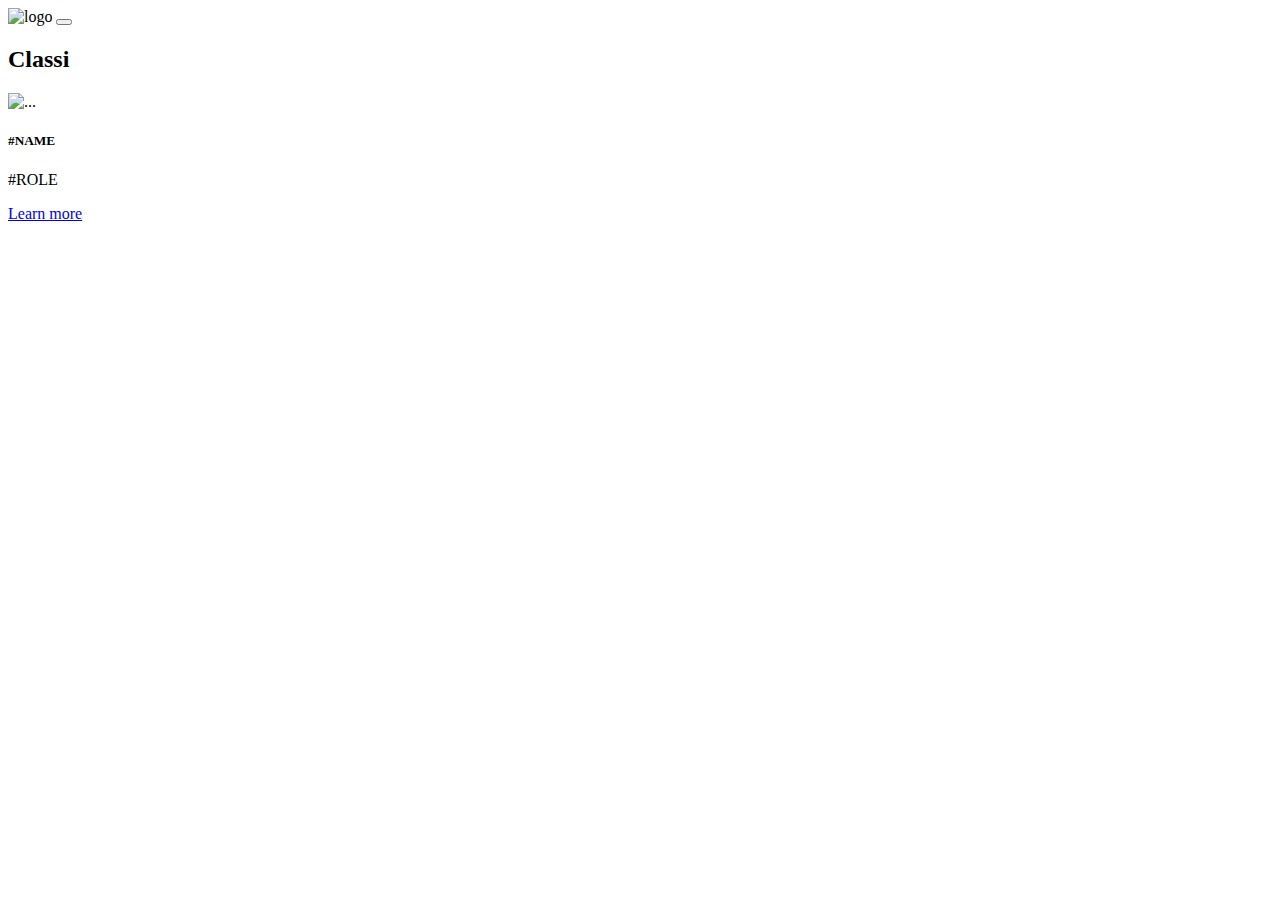
==== index.html @ a1c6ae5d "add some photo" ====
<!DOCTYPE html>
<html lang="en">

<head>
    <meta charset="UTF-8">
    <meta http-equiv="X-UA-Compatible" content="IE=edge">
    <meta name="viewport" content="width=device-width, initial-scale=1.0">
    <title>D&D wiki</title>
    <link href="https://cdn.jsdelivr.net/npm/bootstrap@5.2.0-beta1/dist/css/bootstrap.min.css" rel="stylesheet"
        integrity="sha384-0evHe/X+R7YkIZDRvuzKMRqM+OrBnVFBL6DOitfPri4tjfHxaWutUpFmBp4vmVor" crossorigin="anonymous">
    <link rel="stylesheet" href="./style.css">
</head>

<body>
    <header class="nav-bar">
        <img class="logo" src="./assets/logo.png" alt="logo">
        <button class="menu-button"></button>
    </header>
    <div class="mid-page">
        <!-- CAROUSEL -->
    </div>
    <h2 class="title2">Classi</h2>
    <div id="classes-container">
        <div class="card" style="width: 18rem;">
            <img src="..." class="card-img-top" alt="...">
            <div class="card-body">
              <h5 class="card-title">#NAME</h5>
              <p class="card-text">#ROLE</p>
              <a href="#URLDIRIFERIMENTO" class="btn btn-primary">Learn more</a>
            </div>
          </div>
    </div>



</body>

<script src="https://cdn.jsdelivr.net/npm/bootstrap@5.2.0-beta1/dist/js/bootstrap.bundle.min.js"
    integrity="sha384-pprn3073KE6tl6bjs2QrFaJGz5/SUsLqktiwsUTF55Jfv3qYSDhgCecCxMW52nD2"
    crossorigin="anonymous"></script>

<script src="./model.js"></script>
<script src="./script.js"></script>

</html>
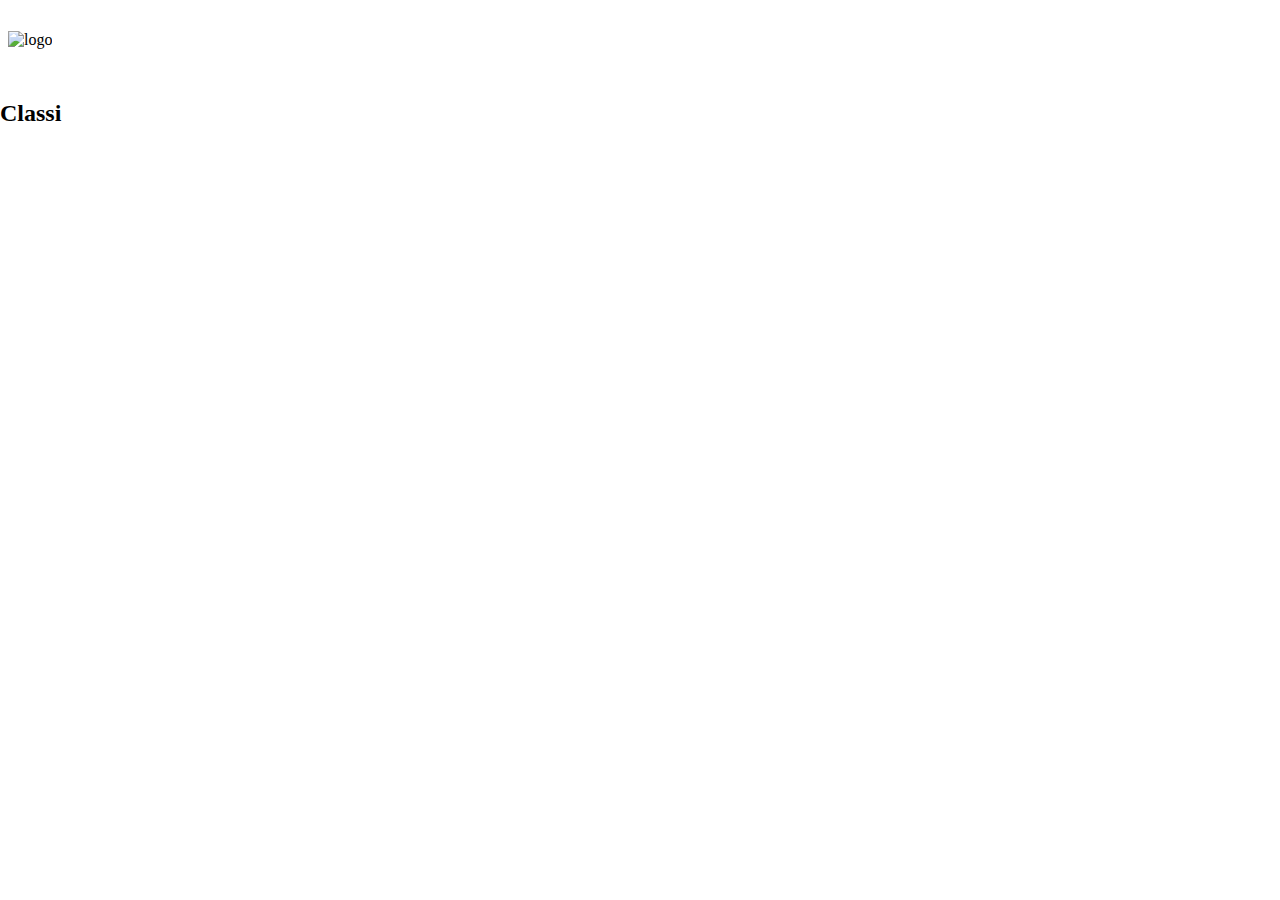
==== commit 9913e7db: "push inutile" ====
--- a/index.html
+++ b/index.html
@@ -21,7 +21,7 @@
     </div>
     <h2 class="title2">Classi</h2>
     <div id="classes-container">
-        <div class="card" style="width: 18rem;">
+        <!-- <div class="card" style="width: 18rem;">
             <img src="..." class="card-img-top" alt="...">
             <div class="card-body">
               <h5 class="card-title">#NAME</h5>
@@ -29,7 +29,7 @@
               <a href="#URLDIRIFERIMENTO" class="btn btn-primary">Learn more</a>
             </div>
           </div>
-    </div>
+    </div> -->
 
 
 
--- a/style.css
+++ b/style.css
@@ -0,0 +1,60 @@
+html,
+body {
+    margin: 0px;
+    padding: 0px;
+    width: 100%;
+    height: 100%;
+}
+
+
+.nav-bar {
+    min-height: 50px;
+    box-sizing: border-box;
+    display: flex;
+    align-items: center;
+    padding: 8px;
+    justify-content: space-between;
+}
+
+.logo {
+    max-height: 80px;
+}
+
+.menu-button {
+    background-image: url(./assets/menu.svg);
+    height: 64px;
+    width: 64px;
+    background-repeat: no-repeat;
+    background-position: center;
+    border: none;
+    background-color: transparent;
+}
+
+.menu-button:hover {
+    cursor: pointer;
+}
+
+
+.general-img {
+    width: 100%;
+    margin: none;
+}
+
+
+@media screen and (min-width: 500px) {
+    .classes-container {
+        display: grid;
+        grid-template-columns: 1fr 1fr 1fr;
+        grid-template-rows: 1fr 1fr 1fr 1fr;
+    }
+}
+
+.card {
+    border: solid 1px black;
+    width: fit-content;
+
+}
+
+.card-img-top {
+
+}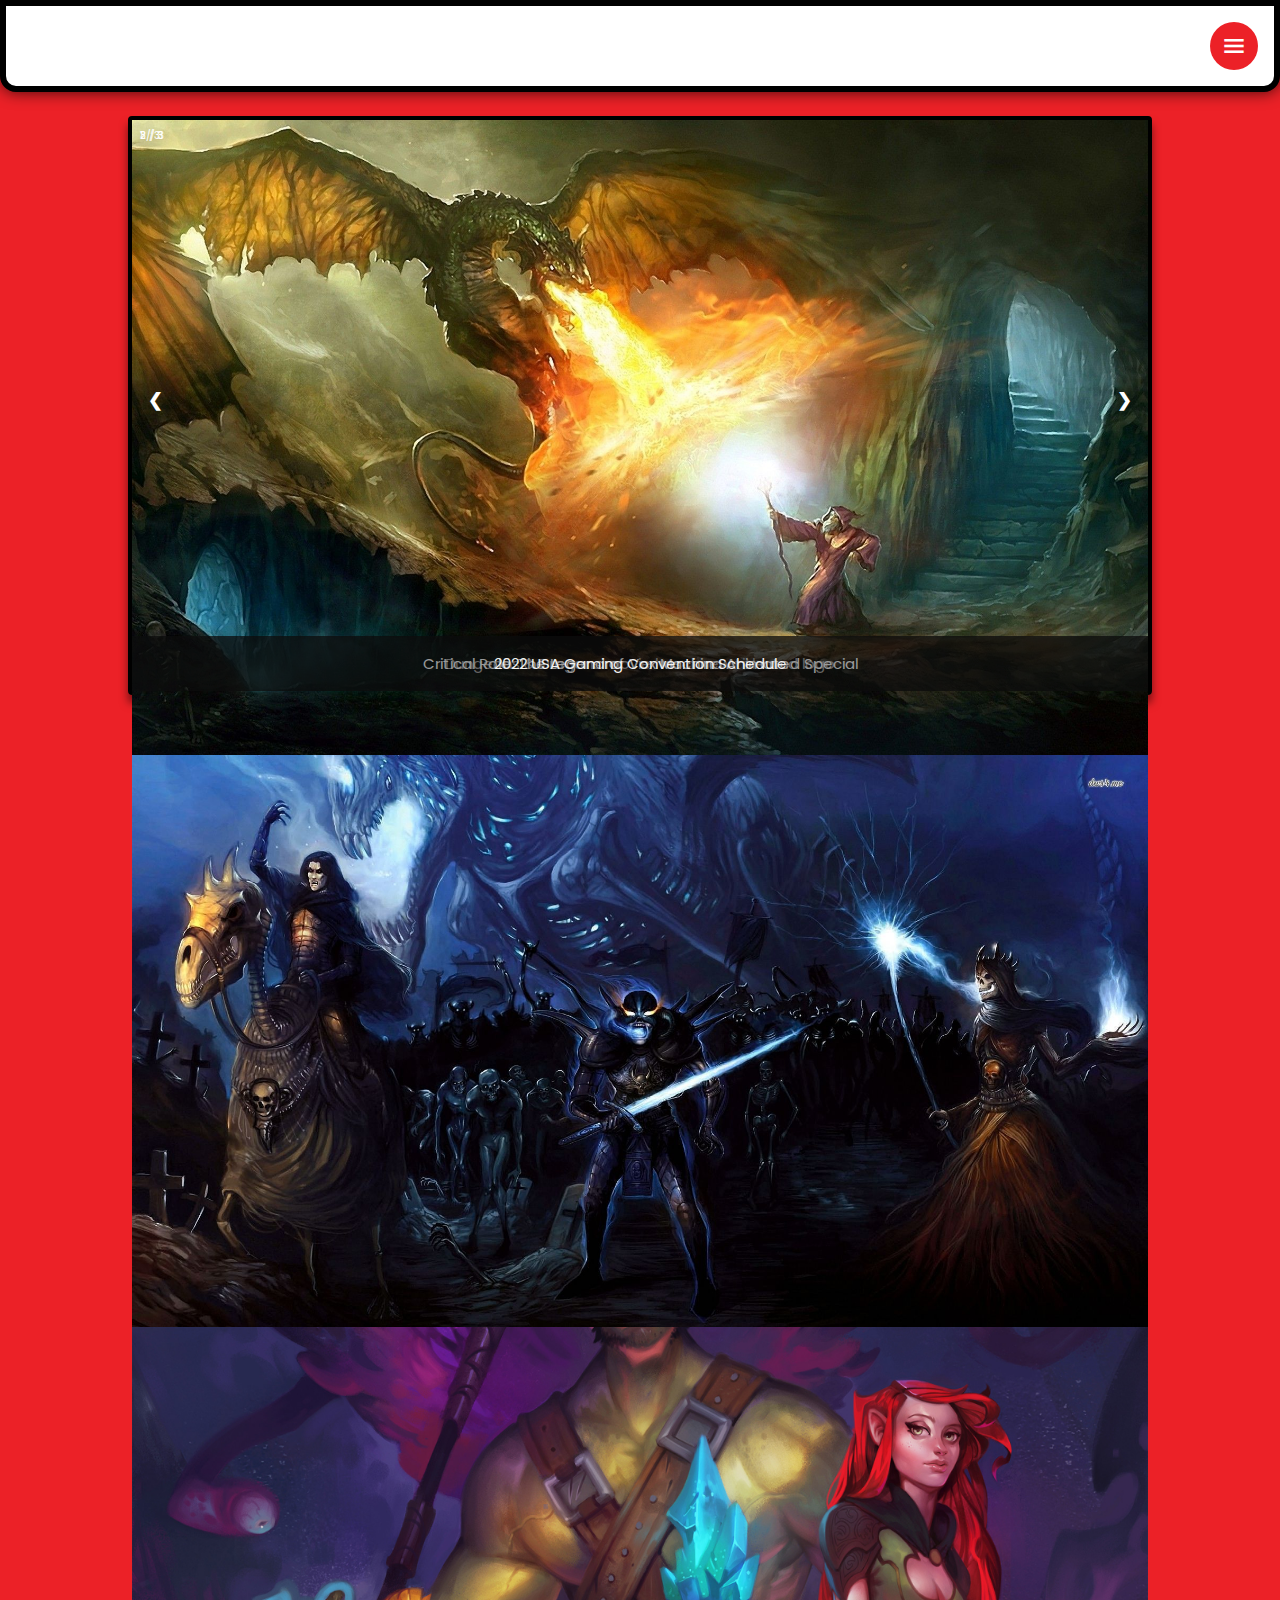
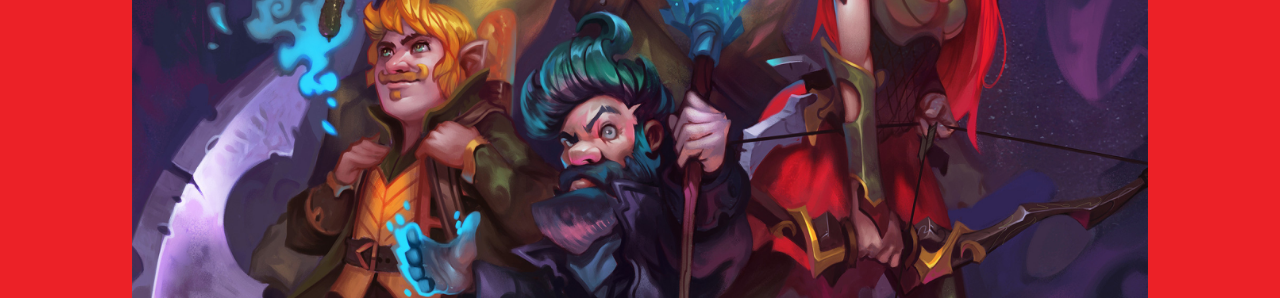
==== commit e999ccae: "edit card for monitor + dropdown." ====
--- a/index.html
+++ b/index.html
@@ -5,41 +5,80 @@
     <meta charset="UTF-8">
     <meta http-equiv="X-UA-Compatible" content="IE=edge">
     <meta name="viewport" content="width=device-width, initial-scale=1.0">
-    <title>D&D wiki</title>
-    <link href="https://cdn.jsdelivr.net/npm/bootstrap@5.2.0-beta1/dist/css/bootstrap.min.css" rel="stylesheet"
-        integrity="sha384-0evHe/X+R7YkIZDRvuzKMRqM+OrBnVFBL6DOitfPri4tjfHxaWutUpFmBp4vmVor" crossorigin="anonymous">
-    <link rel="stylesheet" href="./style.css">
+    <title>Dungeons and Dragons Wiki</title>
+    <link rel="stylesheet" href="https://fonts.googleapis.com/css2?family=Material+Symbols+Outlined:opsz,wght,FILL,GRAD@20..48,100..700,0..1,-50..200" />
+    <link rel="stylesheet" href="./index.css">
+    <link rel="stylesheet" href="../styles/style.css">
+    <link rel="icon" href="./assets/favicon.ico" type="image/x-icon">
 </head>
 
 <body>
-    <header class="nav-bar">
-        <img class="logo" src="./assets/logo.png" alt="logo">
-        <button class="menu-button"></button>
+    <header class="header">
+        <img class="header-logo" src="../assets/header-logo.png" alt="">
+        <div class="dropdown">
+          <button class="btn btn-primary">
+            <span class="material-symbols-outlined">
+              Menu
+            </span>
+          </button>
+          <div class="dropdown-content">
+            <a onclick="redirectTo('barbarian')">Barbarian</a>
+            <a href="#">Link 2</a>
+            <a href="#">Link 3</a>
+          </div>
+        </div> 
     </header>
-    <div class="mid-page">
-        <!-- CAROUSEL -->
+
+  <div class="slideshow-container">
+    <div class="mySlides fade">
+      <div class="numbertext">1 / 3</div>
+      <a href="https://www.polygon.com/23034058/dungeons-dragons-dnd-direct-movie-release-date-cast" target="_blank">
+        <img class="slideshow-img" src="../assets/img1.jpg">
+      </a>
+      <div class="slideshow-text">Dungeons & Dragons movie has a new title and logo</div>
     </div>
-    <h2 class="title2">Classi</h2>
-    <div id="classes-container">
-        <!-- <div class="card" style="width: 18rem;">
-            <img src="..." class="card-img-top" alt="...">
-            <div class="card-body">
-              <h5 class="card-title">#NAME</h5>
-              <p class="card-text">#ROLE</p>
-              <a href="#URLDIRIFERIMENTO" class="btn btn-primary">Learn more</a>
-            </div>
-          </div>
-    </div> -->
+  
+    <div class="mySlides fade">
+      <div class="numbertext">2 / 3</div>
+      <a href="https://www.kickstarter.com/projects/criticalrole/critical-role-the-legend-of-vox-machina-animated-s/posts/" target="_blank">
+        <img class="slideshow-img" src="../assets/img2.jpg">
+      </a>
+      <div class="slideshow-text">Critical Role: The Legend of Vox Machina Animated Special</div>
+    </div>
+  
+    <div class="mySlides fade">
+      <div class="numbertext">3 / 3</div>
+      <a href="https://fancons.com/events/schedule.php?year=2022&type=gaming&loc=us" target="_blank">
+        <img class="slideshow-img" src="../assets/img3.jpg">
+      </a>
+      <div class="slideshow-text">2022 USA Gaming Convention Schedule</div>
+    </div>
+  
+    <!-- Next and previous buttons -->
+    <a class="prev" onclick="plusSlides(-1)">&#10094;</a>
+    <a class="next" onclick="plusSlides(1)">&#10095;</a>
+  </div>
+  <br>
+  
+  <!-- The dots/circles -->
+  <div style="text-align:center">
+    <span class="dot" onclick="currentSlide(1)"></span>
+    <span class="dot" onclick="currentSlide(2)"></span>
+    <span class="dot" onclick="currentSlide(3)"></span>
+  </div> 
 
+  <span class="container-title">
+    Classes
+</span>
+
+    <div class="container" id="container">
+        
+    </div>
 
 
 </body>
 
-<script src="https://cdn.jsdelivr.net/npm/bootstrap@5.2.0-beta1/dist/js/bootstrap.bundle.min.js"
-    integrity="sha384-pprn3073KE6tl6bjs2QrFaJGz5/SUsLqktiwsUTF55Jfv3qYSDhgCecCxMW52nD2"
-    crossorigin="anonymous"></script>
-
-<script src="./model.js"></script>
-<script src="./script.js"></script>
+<script src="../scripts/models/class.js"></script>
+<script src="./index.js"></script>
 
 </html>--- a/index.css
+++ b/index.css
@@ -0,0 +1,207 @@
+@import url('https://fonts.googleapis.com/css2?family=Cardo:ital,wght@0,400;0,700;1,400&family=MedievalSharp&display=swap');
+
+body {
+  background-color: #EC2127;
+  background-image: url(./assets/pattern-paolo2.png);
+}
+
+.container {
+  display: flex;
+  flex-direction: column;
+  align-items: center;
+  justify-content: center;
+}
+
+@media screen and (min-width: 675px) {
+
+  .container{
+    display: grid;
+    grid-template-columns: 1fr 1fr 1fr 1fr;
+  }
+  
+}
+
+.container-title {
+  font-size: 56px;
+  font-weight: bold;
+  display: flex;
+  justify-content: center;
+  padding-top: 16px;
+  font-family: "MedievalSharp";
+  background: rgb(2, 0, 36);
+  background: -webkit-linear-gradient(90deg, rgba(2,0,36,1) 0%, rgba(218,165,32,1) 15%, rgba(255,215,0,1) 39%, rgba(230,227,216,1) 100%);
+  -webkit-background-clip: text;
+  -webkit-text-fill-color: transparent;
+  -webkit-text-stroke: 1px #000;
+
+}
+
+.card {
+  box-shadow: 0px 0px 16px 0px rgba(0, 0, 0, 0.75);
+  border-radius: 16px;
+  border: 4px solid #000000;
+  display: flex;
+  flex-direction: column;
+  align-items: center;
+  justify-content: center;
+  padding: 16px;
+  margin: 16px;
+  background-color: #FFFFFF;
+}
+
+.card-img {
+  width: 75%;
+  height: 75%;
+  margin: 16px;
+}
+
+.card-info {
+  width: 100%;
+  display: flex;
+  flex-direction: row;
+  align-items: center;
+  justify-content: space-between;
+}
+
+.card-title {
+  font-size: 16px;
+  font-weight: bold;
+  font-family: "MedievalSharp";
+}
+
+.slideshow-container {
+  max-width: 1024px;
+  max-height: 579px;
+  position: relative;
+  margin: auto;
+  margin-top: 116px;
+  background-color: rgba(255, 255, 255, 0.377);
+  border: 4px solid #000000;
+  border-radius: 4px;
+  /* border-top: none; */
+  box-shadow: 0px 8px 8px 0px rgba(0, 0, 0, 0.5);
+}
+
+.slideshow-img {
+  width: 100%;
+  height: 100%;
+  display: block;
+}
+
+.prev,
+.next {
+  cursor: pointer;
+  position: absolute;
+  top: 50%;
+  width: auto;
+  margin-top: -36px;
+  padding: 16px;
+  color: #FFFFFF;
+  font-weight: bold;
+  font-size: 18px;
+  transition: 0.5s ease;
+  user-select: none;
+}
+
+.next {
+  right: 0;
+}
+
+.prev:hover,
+.next:hover {
+  background-color: rgba(0, 0, 0, 0.75);
+}
+
+.slideshow-text {
+  color: #f2f2f2;
+  font-size: 15px;
+  padding: 16px;
+  position: absolute;
+  bottom: 0;
+  width: 100%;
+  text-align: center;
+  background-color: rgba(13, 12, 12, 0.386);
+}
+
+.numbertext {
+  color: #FFFFFF;
+  font-size: 10px;
+  padding: 8px;
+  position: absolute;
+  top: 0;
+}
+
+.dot {
+  cursor: pointer;
+  height: 8px;
+  width: 8px;
+  margin: 0 2px;
+  background-color: #FFF;
+  border-radius: 100%;
+  display: inline-block;
+  transition: background-color 0.5s ease;
+}
+
+.active,
+.dot:hover {
+  background-color: rgba(255, 255, 255, 0.5);
+}
+
+.fade {
+  animation-name: fade;
+  animation-duration: 1.5s;
+}
+
+@keyframes fade {
+  from {
+    opacity: .4
+  }
+
+  to {
+    opacity: 1
+  }
+}
+
+ /* Dropdown Button */
+ .dropbtn {
+  background-color: #04AA6D;
+  color: white;
+  padding: 16px;
+  font-size: 16px;
+  border: none;
+}
+
+/* The container <div> - needed to position the dropdown content */
+.dropdown {
+  position: relative;
+  display: inline-block;
+  
+}
+
+/* Dropdown Content (Hidden by Default) */
+.dropdown-content {
+  display: none;
+  position: absolute;
+  right: 0;
+  background-color: #f1f1f1;
+  min-width: 160px;
+  box-shadow: 0px 8px 16px 0px rgba(0,0,0,0.2);
+  z-index: 1;
+}
+
+/* Links inside the dropdown */
+.dropdown-content a {
+  color: black;
+  padding: 12px 16px;
+  text-decoration: none;
+  display: block;
+}
+
+/* Change color of dropdown links on hover */
+.dropdown-content a:hover {background-color: #ddd;}
+
+/* Show the dropdown menu on hover */
+.dropdown:hover .dropdown-content {display: block;}
+
+/* Change the background color of the dropdown button when the dropdown content is shown */
+.dropdown:hover .dropbtn {background-color: #3e8e41;} --- a/styles/style.css
+++ b/styles/style.css
@@ -0,0 +1,76 @@
+@import url('https://fonts.googleapis.com/css2?family=Poppins:ital,wght@0,400;0,700;1,400;1,700&display=swap');
+
+.material-symbols-outlined {
+  font-variation-settings:
+  'FILL' 0,
+  'wght' 700,
+  'GRAD' 0,
+  'opsz' 48
+}
+
+* {
+    margin: 0;
+    padding: 0;
+    box-sizing: border-box;
+    font-family: 'Poppins', sans-serif;
+}
+
+a {
+    text-decoration: none;
+}
+
+html,
+body {
+    width: 100%;
+    height: 100%;
+}
+
+.header {
+    min-height: 64px;
+    padding: 16px;
+    display: flex;
+    align-items: center;
+    justify-content: space-between;
+    border: 6px solid #000000;
+    background-color: #FFFFFF;
+    position: fixed;
+    top: 0;
+    width: 100%;
+    box-shadow: 0px 0px 16px 0px rgba(0, 0, 0, 0.75);
+    border-bottom-left-radius: 16px;
+    border-bottom-right-radius: 16px;
+    z-index: 999;
+}
+
+.header-logo {
+    max-height: 72px;
+}
+
+.btn {
+    border: none;
+    border-radius: 100%;
+    display: flex;
+    align-items: center;
+    justify-content: center;
+    width: 48px;
+    height: 48px;
+    cursor: pointer;
+}
+
+.btn:active {
+    opacity: 0.25;
+}
+
+.btn-primary {
+    background-color: #EC2127;
+    color: #FFFFFF;
+}
+
+.divider {
+    background-color: #EC2127;
+    height: 6px;
+    width: 100%;
+    border-radius: 100%;
+    margin-top: 16px;
+    margin-bottom: 24px;
+}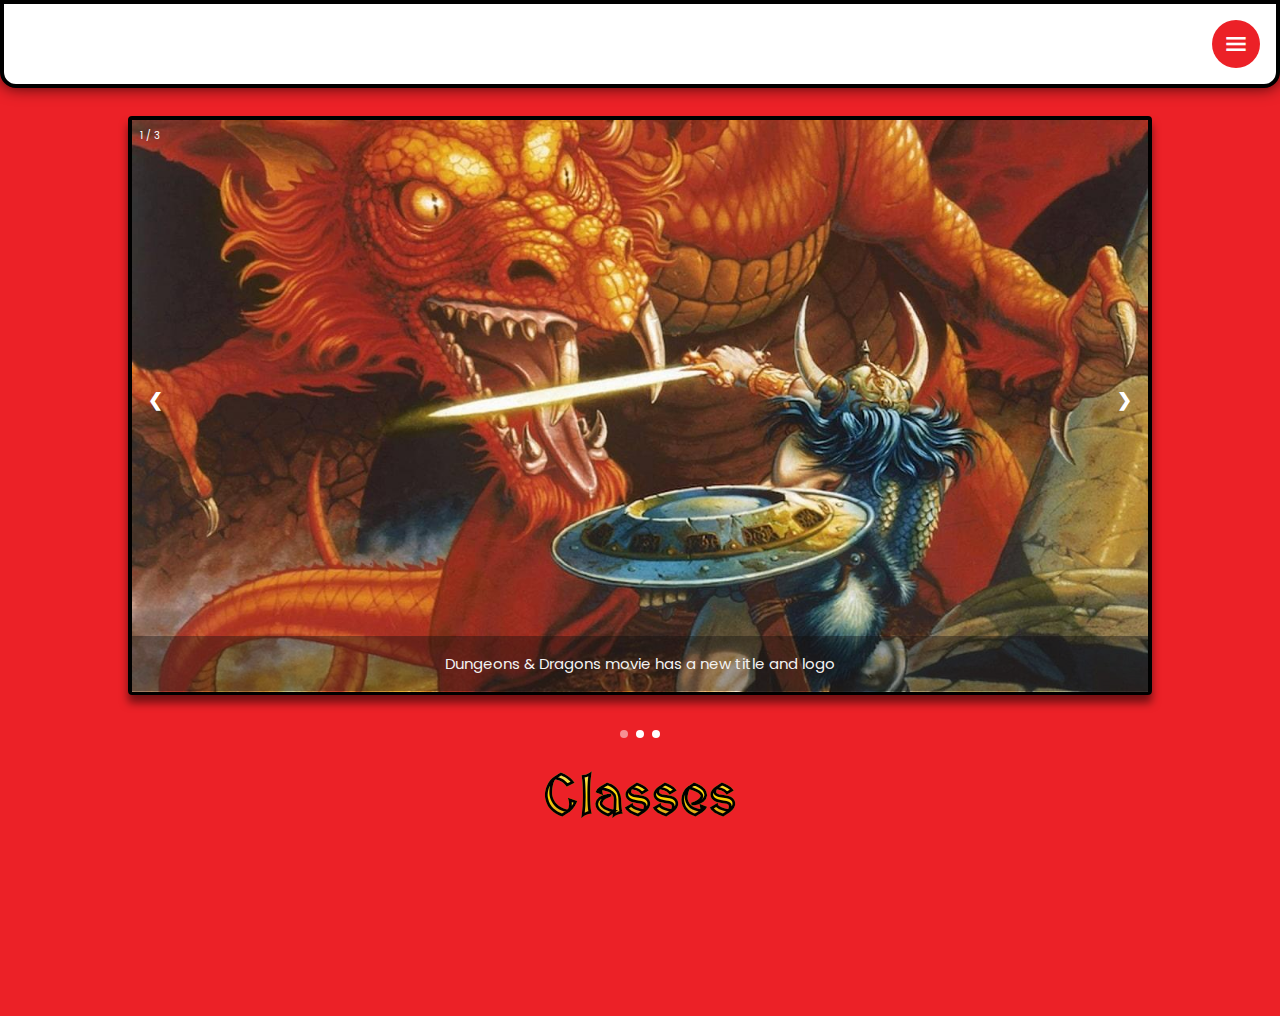
==== commit a1fcbbc1: "Some Revamping" ====
--- a/index.html
+++ b/index.html
@@ -1,84 +1,94 @@
 <!DOCTYPE html>
 <html lang="en">
-
 <head>
     <meta charset="UTF-8">
     <meta http-equiv="X-UA-Compatible" content="IE=edge">
     <meta name="viewport" content="width=device-width, initial-scale=1.0">
     <title>Dungeons and Dragons Wiki</title>
-    <link rel="stylesheet" href="https://fonts.googleapis.com/css2?family=Material+Symbols+Outlined:opsz,wght,FILL,GRAD@20..48,100..700,0..1,-50..200" />
+    <!-- Import delle icone di Google -->
+    <link rel="stylesheet" 
+          href="https://fonts.googleapis.com/css2?family=Material+Symbols+Outlined:opsz,wght,FILL,GRAD@20..48,100..700,0..1,-50..200" />
+    <!-- Import dei files CSS necessari -->
     <link rel="stylesheet" href="./index.css">
-    <link rel="stylesheet" href="../styles/style.css">
+    <link rel="stylesheet" href="./style.css">
+    <!-- Import della favicon.ico -->
     <link rel="icon" href="./assets/favicon.ico" type="image/x-icon">
 </head>
-
 <body>
-    <header class="header">
+  <header class="header">
+      <!-- In questo modo il logo riporta alla pagina index.html -->
+      <a href="./index.html">
         <img class="header-logo" src="../assets/header-logo.png" alt="">
-        <div class="dropdown">
-          <button class="btn btn-primary">
-            <span class="material-symbols-outlined">
-              Menu
-            </span>
-          </button>
-          <div class="dropdown-content">
-            <a onclick="redirectTo('barbarian')">Barbarian</a>
-            <a href="#">Link 2</a>
-            <a href="#">Link 3</a>
-          </div>
-        </div> 
-    </header>
-
+      </a>
+      <!-- Dropdown Menu con lista delle varie classi da scegliere -->
+      <div class="dropdown">
+        <button class="btn btn-primary">
+          <!-- Import di una classica icona Google -->
+          <span class="material-symbols-outlined">
+            Menu
+          </span>
+        </button>
+        <div class="dropdown-content">
+          <a href="./index.html">Home</a>
+          <!-- Per chiarimenti fare riferimenti a redirectTo() -->
+          <a onclick="redirectTo('barbarian')">Barbarian</a>
+          <a onclick="redirectTo('bard')">Bard</a>
+          <a onclick="redirectTo('cleric')">Cleric</a>
+          <a onclick="redirectTo('druid')">Druid</a>
+          <a onclick="redirectTo('fighter')">Fighter</a>
+          <a onclick="redirectTo('monk')">Monk</a>
+          <a onclick="redirectTo('paladin')">Paladin</a>
+          <a onclick="redirectTo('ranger')">Ranger</a>
+          <a onclick="redirectTo('rogue')">Rogue</a>
+          <a onclick="redirectTo('sorcerer')">Sorcerer</a>
+          <a onclick="redirectTo('warlock')">Warlock</a>
+          <a onclick="redirectTo('wizard')">Wizard</a>
+        </div>
+      </div> 
+  </header>
   <div class="slideshow-container">
     <div class="mySlides fade">
-      <div class="numbertext">1 / 3</div>
+      <div class="numbertext">1 / 3</div> <!-- Numeri al di spora dello Slideshow -->
       <a href="https://www.polygon.com/23034058/dungeons-dragons-dnd-direct-movie-release-date-cast" target="_blank">
         <img class="slideshow-img" src="../assets/img1.jpg">
       </a>
+      <!-- Testo al di sotto dell'immagine -->
       <div class="slideshow-text">Dungeons & Dragons movie has a new title and logo</div>
     </div>
-  
     <div class="mySlides fade">
-      <div class="numbertext">2 / 3</div>
+      <div class="numbertext">2 / 3</div> <!-- Numeri al di spora dello Slideshow -->
       <a href="https://www.kickstarter.com/projects/criticalrole/critical-role-the-legend-of-vox-machina-animated-s/posts/" target="_blank">
         <img class="slideshow-img" src="../assets/img2.jpg">
       </a>
+      <!-- Testo al di sotto dell'immagine -->
       <div class="slideshow-text">Critical Role: The Legend of Vox Machina Animated Special</div>
     </div>
-  
     <div class="mySlides fade">
-      <div class="numbertext">3 / 3</div>
+      <div class="numbertext">3 / 3</div> <!-- Numeri al di spora dello Slideshow -->
       <a href="https://fancons.com/events/schedule.php?year=2022&type=gaming&loc=us" target="_blank">
         <img class="slideshow-img" src="../assets/img3.jpg">
       </a>
+      <!-- Testo al di sotto dell'immagine -->
       <div class="slideshow-text">2022 USA Gaming Convention Schedule</div>
     </div>
-  
-    <!-- Next and previous buttons -->
-    <a class="prev" onclick="plusSlides(-1)">&#10094;</a>
-    <a class="next" onclick="plusSlides(1)">&#10095;</a>
+    <!-- Bottoni di Next e di Prev -->
+    <a class="prev" onclick="plusSlides(-1)">&#10094;</a> <!-- La scritta interna al lnk indica la freccia -->
+    <a class="next" onclick="plusSlides(1)">&#10095;</a> <!-- La scritta interna al lnk indica la freccia -->
   </div>
   <br>
-  
-  <!-- The dots/circles -->
+  <!-- Puntini al di sotto dello Slideshow -->
   <div style="text-align:center">
     <span class="dot" onclick="currentSlide(1)"></span>
     <span class="dot" onclick="currentSlide(2)"></span>
     <span class="dot" onclick="currentSlide(3)"></span>
   </div> 
-
   <span class="container-title">
     Classes
-</span>
-
-    <div class="container" id="container">
-        
-    </div>
-
-
+  </span>
+  <div class="container" id="container">
+      
+  </div>
 </body>
-
 <script src="../scripts/models/class.js"></script>
 <script src="./index.js"></script>
-
 </html>--- a/index.css
+++ b/index.css
@@ -183,7 +183,10 @@
   display: none;
   position: absolute;
   right: 0;
-  background-color: #f1f1f1;
+  background-color: #ec2128;
+  background-image: url(./assets/pattern-hoover.png);
+  background-size: contain;
+  background-repeat: no-repeat;
   min-width: 160px;
   box-shadow: 0px 8px 16px 0px rgba(0,0,0,0.2);
   z-index: 1;
@@ -191,17 +194,18 @@
 
 /* Links inside the dropdown */
 .dropdown-content a {
-  color: black;
+  color: white;
   padding: 12px 16px;
   text-decoration: none;
   display: block;
+  cursor: pointer;
 }
 
 /* Change color of dropdown links on hover */
-.dropdown-content a:hover {background-color: #ddd;}
+.dropdown-content a:hover {background-color: #00000057;}
 
 /* Show the dropdown menu on hover */
 .dropdown:hover .dropdown-content {display: block;}
 
 /* Change the background color of the dropdown button when the dropdown content is shown */
-.dropdown:hover .dropbtn {background-color: #3e8e41;} +/* .dropdown:hover .dropbtn {background-color: #3e8e41;}  */--- a/style.css
+++ b/style.css
@@ -0,0 +1,75 @@
+@import url('https://fonts.googleapis.com/css2?family=Poppins:ital,wght@0,400;0,700;1,400;1,700&display=swap');
+
+.material-symbols-outlined {
+  font-variation-settings:
+  'FILL' 0,
+  'wght' 700,
+  'GRAD' 0,
+  'opsz' 48
+}
+
+* {
+    margin: 0;
+    padding: 0;
+    box-sizing: border-box;
+    font-family: 'Poppins', sans-serif;
+}
+
+a {
+    text-decoration: none;
+}
+
+html,
+body {
+    width: 100%;
+    height: 100%;
+}
+
+.header {
+    min-height: 64px;
+    padding: 16px;
+    display: flex;
+    align-items: center;
+    justify-content: space-between;
+    border: 4px solid #000000;
+    border-radius: 0px 0px 16px 16px;
+    background-color: #ffffff;
+    position: fixed;
+    top: 0;
+    width: 100%;
+    box-shadow: 0px 0px 16px 0px rgba(0, 0, 0, 0.75);
+    z-index: 9999;
+}
+
+.header-logo {
+    max-height: 72px;
+}
+
+.btn {
+    border: none;
+    border-radius: 100%;
+    display: flex;
+    align-items: center;
+    justify-content: center;
+    width: 48px;
+    height: 48px;
+    cursor: pointer;
+}
+
+.btn:active {
+    opacity: 0.25;
+}
+
+.btn-primary {
+    background-color: #EC2127;
+    color: #FFFFFF;
+}
+
+.divider {
+    background-color: #EC2127;
+    height: 6px;
+    width: 100%;
+    border-radius: 100%;
+    margin-top: 16px;
+    margin-bottom: 24px;
+}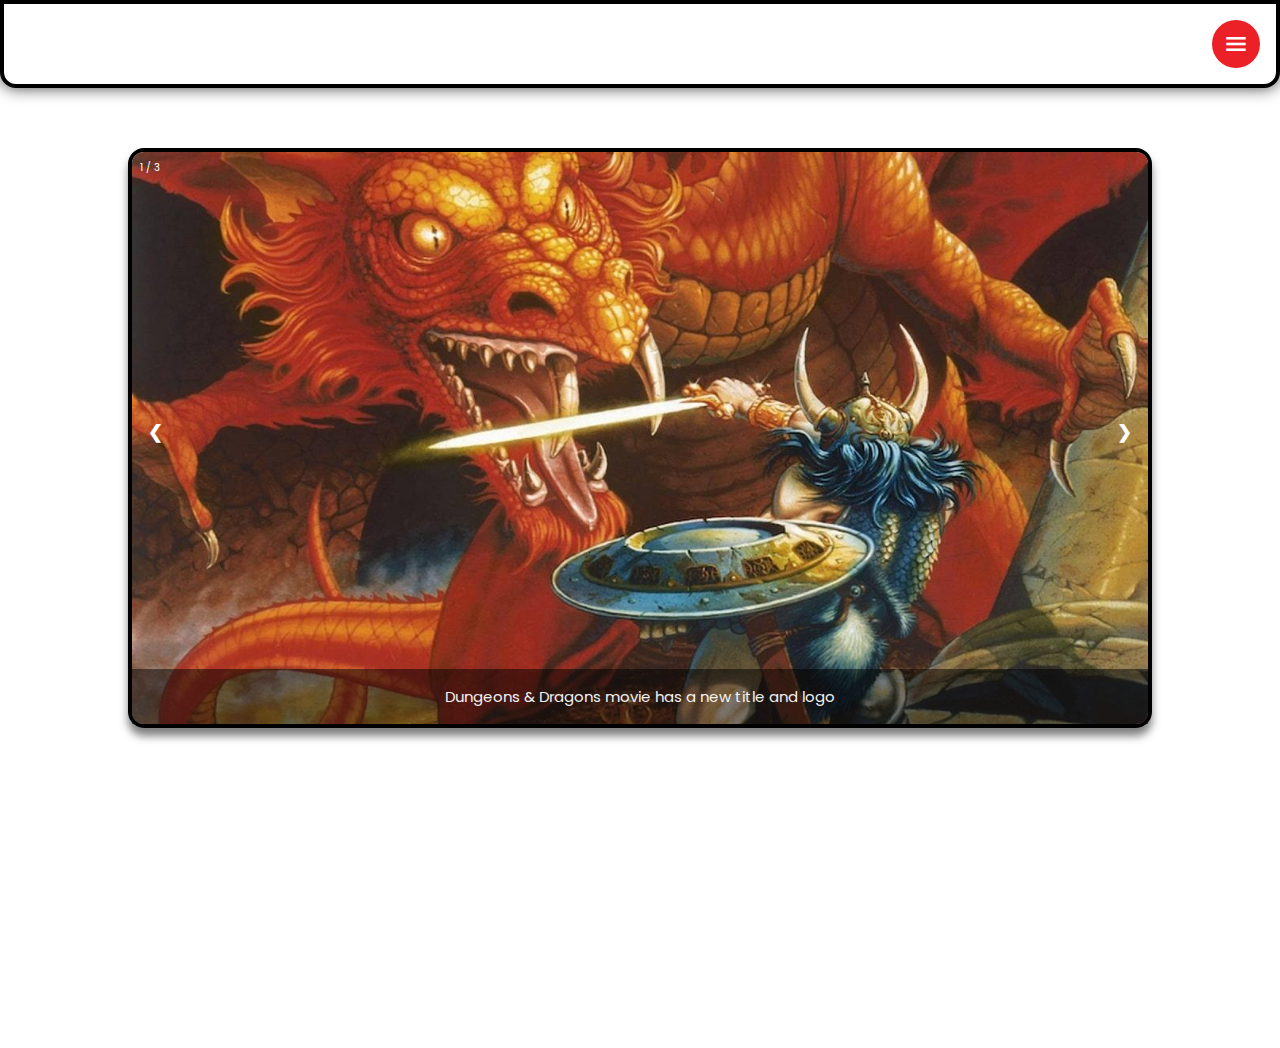
==== commit 732e4c90: "Index Improvement" ====
--- a/index.html
+++ b/index.html
@@ -17,7 +17,7 @@
 <body>
   <header class="header">
       <!-- In questo modo il logo riporta alla pagina index.html -->
-      <a href="./index.html">
+      <a onclick="goHome()">
         <img class="header-logo" src="../assets/header-logo.png" alt="">
       </a>
       <!-- Dropdown Menu con lista delle varie classi da scegliere -->
@@ -29,7 +29,7 @@
           </span>
         </button>
         <div class="dropdown-content">
-          <a href="./index.html">Home</a>
+          <a onclick="goHome()">Home</a>
           <!-- Per chiarimenti fare riferimenti a redirectTo() -->
           <a onclick="redirectTo('barbarian')">Barbarian</a>
           <a onclick="redirectTo('bard')">Bard</a>
@@ -82,9 +82,6 @@
     <span class="dot" onclick="currentSlide(2)"></span>
     <span class="dot" onclick="currentSlide(3)"></span>
   </div> 
-  <span class="container-title">
-    Classes
-  </span>
   <div class="container" id="container">
       
   </div>
--- a/index.css
+++ b/index.css
@@ -1,8 +1,8 @@
 @import url('https://fonts.googleapis.com/css2?family=Cardo:ital,wght@0,400;0,700;1,400&family=MedievalSharp&display=swap');
 
 body {
-  background-color: #EC2127;
   background-image: url(./assets/pattern-paolo2.png);
+  background-size: 256px;
 }
 
 .container {
@@ -19,21 +19,6 @@
     grid-template-columns: 1fr 1fr 1fr 1fr;
   }
   
-}
-
-.container-title {
-  font-size: 56px;
-  font-weight: bold;
-  display: flex;
-  justify-content: center;
-  padding-top: 16px;
-  font-family: "MedievalSharp";
-  background: rgb(2, 0, 36);
-  background: -webkit-linear-gradient(90deg, rgba(2,0,36,1) 0%, rgba(218,165,32,1) 15%, rgba(255,215,0,1) 39%, rgba(230,227,216,1) 100%);
-  -webkit-background-clip: text;
-  -webkit-text-fill-color: transparent;
-  -webkit-text-stroke: 1px #000;
-
 }
 
 .card {
@@ -71,14 +56,13 @@
 
 .slideshow-container {
   max-width: 1024px;
-  max-height: 579px;
+  max-height: 768px;
   position: relative;
   margin: auto;
-  margin-top: 116px;
-  background-color: rgba(255, 255, 255, 0.377);
+  margin-top: 148px;
+  background-color: transparent;
   border: 4px solid #000000;
-  border-radius: 4px;
-  /* border-top: none; */
+  border-radius: 16px;
   box-shadow: 0px 8px 8px 0px rgba(0, 0, 0, 0.5);
 }
 
@@ -86,6 +70,7 @@
   width: 100%;
   height: 100%;
   display: block;
+  border-radius: 12px;
 }
 
 .prev,
@@ -120,7 +105,7 @@
   bottom: 0;
   width: 100%;
   text-align: center;
-  background-color: rgba(13, 12, 12, 0.386);
+  background-color: rgba(0, 0, 0, 0.5);
 }
 
 .numbertext {
@@ -135,11 +120,11 @@
   cursor: pointer;
   height: 8px;
   width: 8px;
-  margin: 0 2px;
   background-color: #FFF;
   border-radius: 100%;
   display: inline-block;
   transition: background-color 0.5s ease;
+  margin-bottom: 4px;
 }
 
 .active,
@@ -162,15 +147,6 @@
   }
 }
 
- /* Dropdown Button */
- .dropbtn {
-  background-color: #04AA6D;
-  color: white;
-  padding: 16px;
-  font-size: 16px;
-  border: none;
-}
-
 /* The container <div> - needed to position the dropdown content */
 .dropdown {
   position: relative;
@@ -184,17 +160,18 @@
   position: absolute;
   right: 0;
   background-color: #ec2128;
-  background-image: url(./assets/pattern-hoover.png);
   background-size: contain;
   background-repeat: no-repeat;
   min-width: 160px;
   box-shadow: 0px 8px 16px 0px rgba(0,0,0,0.2);
+  border-radius: 16px;
+  border: 4px solid #000;
   z-index: 1;
 }
 
 /* Links inside the dropdown */
 .dropdown-content a {
-  color: white;
+  color: #FFF;
   padding: 12px 16px;
   text-decoration: none;
   display: block;
@@ -202,10 +179,14 @@
 }
 
 /* Change color of dropdown links on hover */
-.dropdown-content a:hover {background-color: #00000057;}
+.dropdown-content a:hover {
+  background-color: rgba(0, 0, 0, 0.5);
+}
 
 /* Show the dropdown menu on hover */
-.dropdown:hover .dropdown-content {display: block;}
+.dropdown:hover .dropdown-content {
+  display: block;
+}
 
 /* Change the background color of the dropdown button when the dropdown content is shown */
 /* .dropdown:hover .dropbtn {background-color: #3e8e41;}  */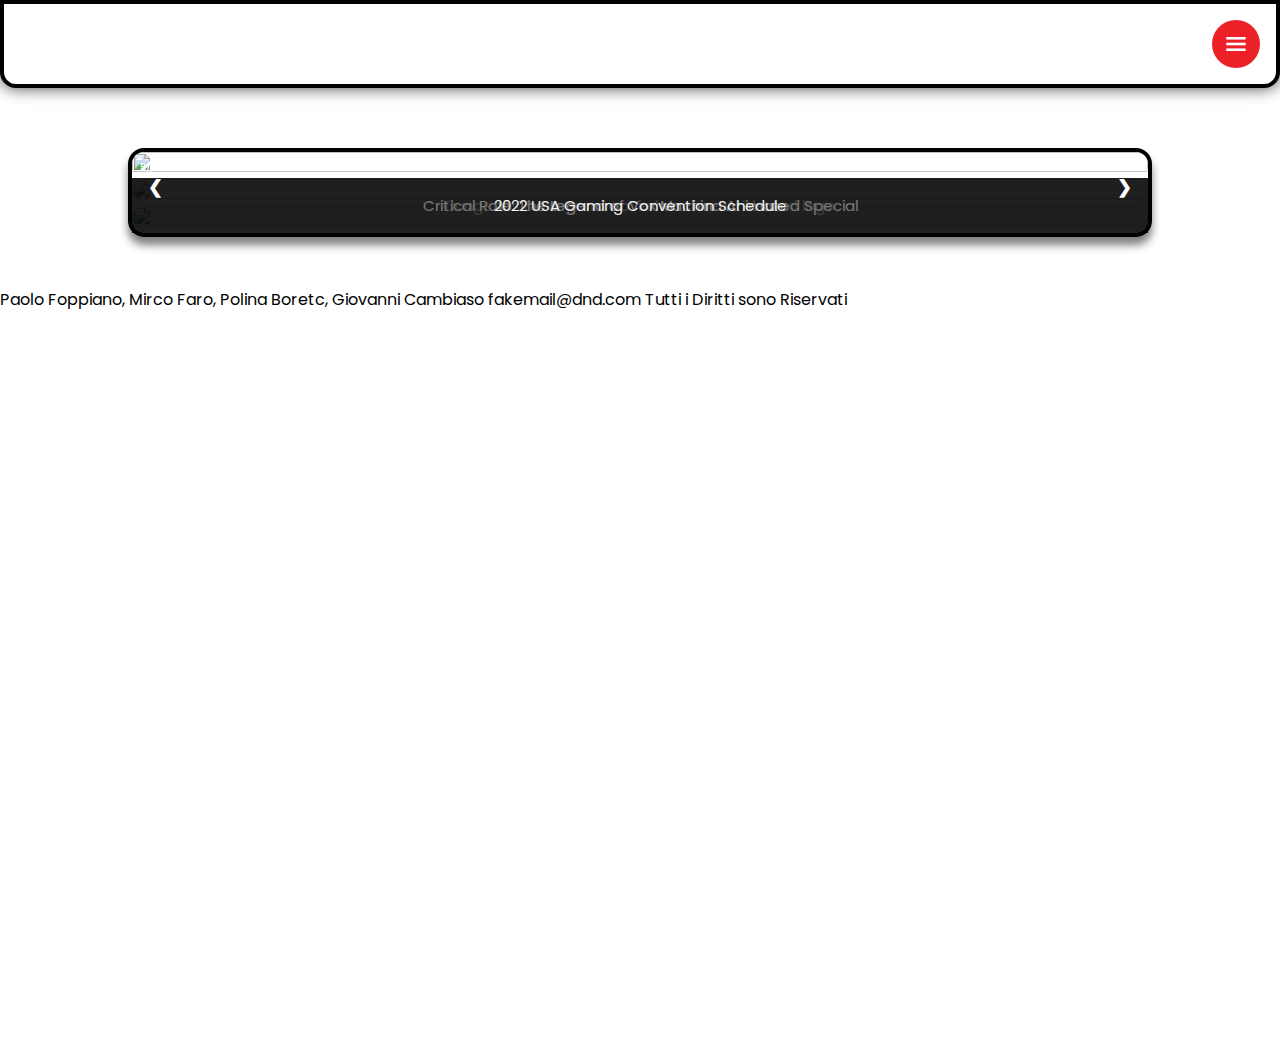
==== commit 5a6d5bf7: "base url" ====
--- a/index.html
+++ b/index.html
@@ -12,13 +12,14 @@
     <link rel="stylesheet" href="./index.css">
     <link rel="stylesheet" href="./style.css">
     <!-- Import della favicon.ico -->
+    <base href="/DungeonsAndDragons/">
     <link rel="icon" href="./assets/favicon.ico" type="image/x-icon">
 </head>
 <body>
   <header class="header">
       <!-- In questo modo il logo riporta alla pagina index.html -->
       <a onclick="goHome()">
-        <img class="header-logo" src="../assets/header-logo.png" alt="">
+        <img class="header-logo" src="./assets/header-logo.png" alt="">
       </a>
       <!-- Dropdown Menu con lista delle varie classi da scegliere -->
       <div class="dropdown">
@@ -50,7 +51,7 @@
     <div class="mySlides fade">
       <div class="numbertext">1 / 3</div> <!-- Numeri al di spora dello Slideshow -->
       <a href="https://www.polygon.com/23034058/dungeons-dragons-dnd-direct-movie-release-date-cast" target="_blank">
-        <img class="slideshow-img" src="../assets/img1.jpg">
+        <img class="slideshow-img" src="./assets/img1.jpg">
       </a>
       <!-- Testo al di sotto dell'immagine -->
       <div class="slideshow-text">Dungeons & Dragons movie has a new title and logo</div>
@@ -58,7 +59,7 @@
     <div class="mySlides fade">
       <div class="numbertext">2 / 3</div> <!-- Numeri al di spora dello Slideshow -->
       <a href="https://www.kickstarter.com/projects/criticalrole/critical-role-the-legend-of-vox-machina-animated-s/posts/" target="_blank">
-        <img class="slideshow-img" src="../assets/img2.jpg">
+        <img class="slideshow-img" src="./assets/img2.jpg">
       </a>
       <!-- Testo al di sotto dell'immagine -->
       <div class="slideshow-text">Critical Role: The Legend of Vox Machina Animated Special</div>
@@ -66,7 +67,7 @@
     <div class="mySlides fade">
       <div class="numbertext">3 / 3</div> <!-- Numeri al di spora dello Slideshow -->
       <a href="https://fancons.com/events/schedule.php?year=2022&type=gaming&loc=us" target="_blank">
-        <img class="slideshow-img" src="../assets/img3.jpg">
+        <img class="slideshow-img" src="./assets/img3.jpg">
       </a>
       <!-- Testo al di sotto dell'immagine -->
       <div class="slideshow-text">2022 USA Gaming Convention Schedule</div>
@@ -85,7 +86,12 @@
   <div class="container" id="container">
       
   </div>
+  <footer class="footer">
+    <span>Paolo Foppiano, Mirco Faro, Polina Boretc, Giovanni Cambiaso</span>
+    <span>fakemail@dnd.com</span>
+    <span>Tutti i Diritti sono Riservati</span>
+  </footer>
 </body>
-<script src="../scripts/models/class.js"></script>
+<script src="./scripts/models/class.js"></script>
 <script src="./index.js"></script>
 </html>